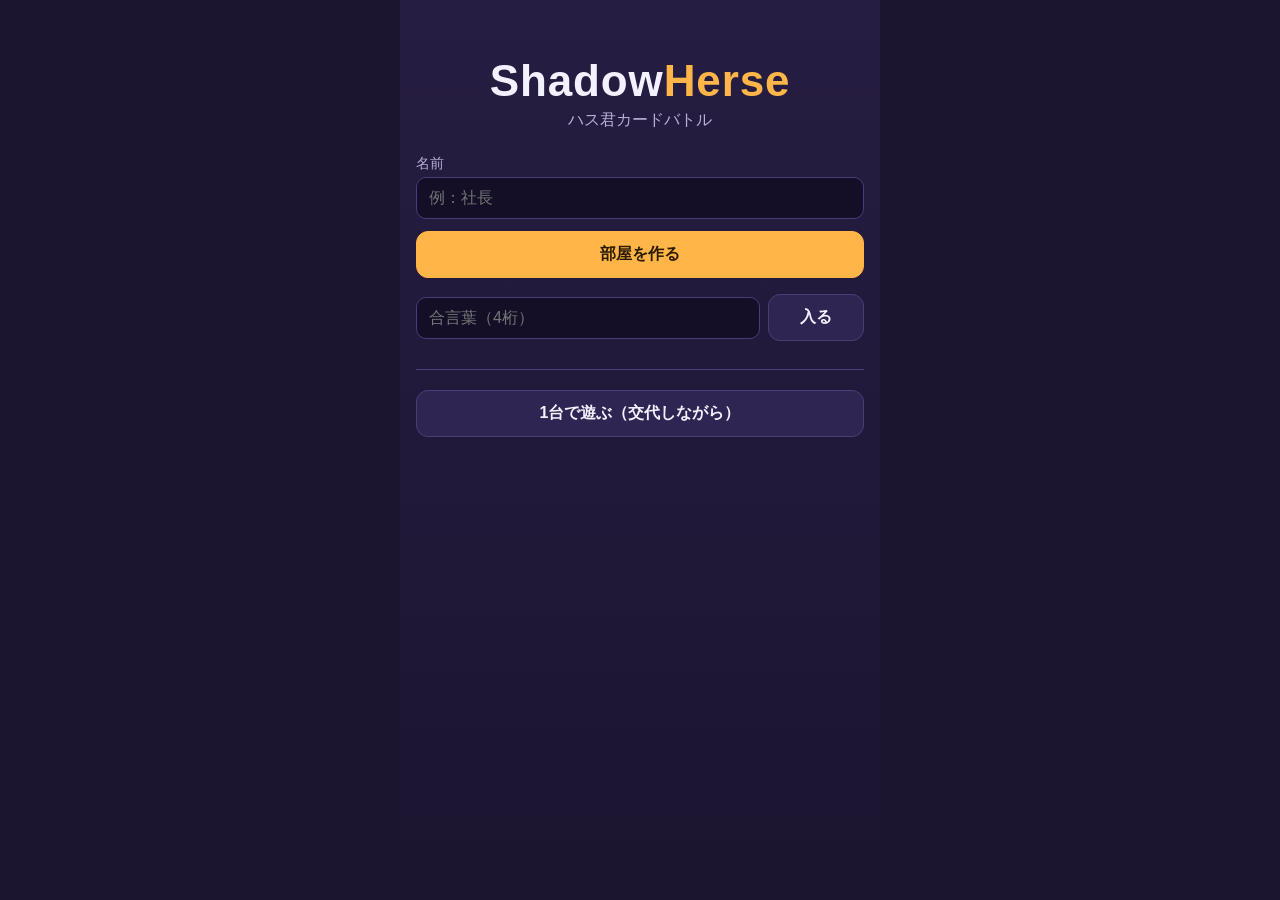
==== index.html @ 6b285855 "ShadowHerse 初期版: 1台対戦・オンライン対戦・観戦、カード40枚 Co-Authored-By: Claude Opus 5.5 <noreply@anthropic.com>" ====
<!doctype html>
<html lang="ja">
<head>
  <meta charset="utf-8">
  <meta name="viewport" content="width=device-width, initial-scale=1, maximum-scale=1, viewport-fit=cover">
  <meta name="apple-mobile-web-app-capable" content="yes">
  <meta name="theme-color" content="#1b1530">
  <title>ShadowHerse</title>
  <link rel="stylesheet" href="css/style.css">
</head>
<body>
  <main id="app">
    <section id="screen-title" class="screen">
      <h1 class="logo">Shadow<span>Herse</span></h1>
      <p class="sub">ハス君カードバトル</p>
      <label class="field">名前
        <input id="name" maxlength="12" autocomplete="nickname" placeholder="例：社長">
      </label>
      <button id="btn-create" class="btn primary">部屋を作る</button>
      <div class="join">
        <input id="code" inputmode="numeric" maxlength="4" placeholder="合言葉（4桁）">
        <button id="btn-join" class="btn">入る</button>
      </div>
      <button id="btn-rejoin" class="btn" hidden></button>
      <hr>
      <button id="btn-local" class="btn">1台で遊ぶ（交代しながら）</button>
    </section>

    <section id="screen-local" class="screen" hidden>
      <h2>1台で遊ぶ</h2>
      <label class="field">プレイヤー1 <input id="local-name1" maxlength="12"></label>
      <label class="field">デッキ <select id="local-deck1"></select></label>
      <label class="field">プレイヤー2 <input id="local-name2" maxlength="12"></label>
      <label class="field">デッキ <select id="local-deck2"></select></label>
      <button id="btn-local-start" class="btn primary">はじめる</button>
      <button id="btn-local-back" class="btn">戻る</button>
    </section>

    <section id="screen-lobby" class="screen" hidden>
      <h2>部屋</h2>
      <div id="lobby-body"></div>
    </section>

    <section id="screen-game" hidden></section>
  </main>
  <script type="module" src="js/main.js"></script>
</body>
</html>
---- css/style.css ----
:root {
  --bg: #1b1530;
  --bg2: #261d42;
  --panel: #2f2552;
  --line: #4a3d7a;
  --text: #f4f1ff;
  --muted: #b8afd6;
  --accent: #ffb547;
  --accent-ink: #2a1a00;
  --good: #57d68d;
  --bad: #ff6b6b;
  --atk: #ffcf4a;
  --hp: #ff6b8a;
  --cost: #4aa8ff;
  --target: #ff5f5f;
  --ready: #57d68d;
}

* { box-sizing: border-box; }

html, body {
  margin: 0;
  height: 100%;
  background: var(--bg);
  color: var(--text);
  font-family: -apple-system, BlinkMacSystemFont, "Hiragino Sans", "Hiragino Kaku Gothic ProN", "Yu Gothic", sans-serif;
  -webkit-text-size-adjust: 100%;
  touch-action: manipulation;
  -webkit-tap-highlight-color: transparent;
  overscroll-behavior: none;
}

#app {
  max-width: 480px;
  margin: 0 auto;
  min-height: 100dvh;
  background: linear-gradient(180deg, var(--bg2), var(--bg));
}

[hidden] { display: none !important; }

/* ---------- 共通 ---------- */

.btn {
  display: block;
  width: 100%;
  margin: 8px 0;
  padding: 12px 14px;
  border: 1px solid var(--line);
  border-radius: 12px;
  background: var(--panel);
  color: var(--text);
  font: inherit;
  font-weight: 600;
  font-size: 16px;
  cursor: pointer;
}
.btn.primary { background: var(--accent); color: var(--accent-ink); border-color: var(--accent); }
.btn.danger { background: var(--bad); color: #fff; border-color: var(--bad); }
.btn:disabled { opacity: .45; cursor: default; }
.btn.small { display: inline-block; width: auto; margin: 0 0 0 8px; padding: 4px 10px; font-size: 13px; }

input, select {
  width: 100%;
  margin-top: 4px;
  padding: 11px 12px;
  border: 1px solid var(--line);
  border-radius: 10px;
  background: #140f26;
  color: var(--text);
  font: inherit;
  font-size: 16px; /* iPhone でズームされないよう16px以上 */
}

.screen { padding: 24px 16px calc(24px + env(safe-area-inset-bottom)); }
.field { display: block; margin: 12px 0; color: var(--muted); font-size: 14px; }
hr { border: 0; border-top: 1px solid var(--line); margin: 20px 0; }
h2 { margin: 0 0 12px; }

/* ---------- タイトル ---------- */

.logo {
  margin: 32px 0 0;
  text-align: center;
  font-size: 44px;
  letter-spacing: .02em;
  font-weight: 800;
}
.logo span { color: var(--accent); }
.sub { margin: 4px 0 24px; text-align: center; color: var(--muted); }
.join { display: flex; gap: 8px; align-items: center; }
.join input { flex: 1; margin: 0; }
.join .btn { width: 96px; flex: none; }

/* ---------- ロビー ---------- */

.code-label { margin: 0; text-align: center; color: var(--muted); }
.code { margin: 0; text-align: center; font-size: 56px; font-weight: 800; letter-spacing: .15em; color: var(--accent); }
.hint { color: var(--muted); font-size: 13px; text-align: center; }
.sec { margin: 16px 0 6px; font-weight: 700; }
.members { list-style: none; padding: 0; margin: 12px 0; }
.members li {
  display: flex; gap: 8px; justify-content: space-between; align-items: center;
  padding: 10px 12px; margin: 6px 0; border-radius: 10px; background: var(--panel); font-size: 14px;
}
.members li span:first-child { flex: 1; }
.ok { color: var(--good); font-weight: 700; }
.ng { color: var(--muted); }
.decks { display: grid; gap: 6px; }
.deck {
  display: grid; grid-template-columns: auto 1fr; column-gap: 8px; align-items: center;
  padding: 10px 12px; border: 1px solid var(--line); border-radius: 10px; background: var(--panel);
}
.deck.on { border-color: var(--accent); }
.deck input { width: auto; margin: 0; grid-row: span 2; }
.deck small { color: var(--muted); }

/* ---------- 対戦画面 ---------- */

.game {
  display: flex;
  flex-direction: column;
  gap: 6px;
  height: 100dvh;
  padding: calc(6px + env(safe-area-inset-top)) 8px calc(6px + env(safe-area-inset-bottom));
  user-select: none;
  -webkit-user-select: none;
}

.bar {
  display: grid;
  grid-template-columns: 1fr auto auto auto;
  gap: 10px;
  align-items: center;
  padding: 6px 10px;
  border: 2px solid var(--line);
  border-radius: 12px;
  background: var(--panel);
  font-size: 12px;
}
.bar.active { border-color: var(--accent); }
.bar.targetable { border-color: var(--target); box-shadow: 0 0 0 3px rgba(255, 95, 95, .35); animation: pulse 1s infinite; }
.who { min-width: 0; }
.pname { font-weight: 700; font-size: 14px; white-space: nowrap; overflow: hidden; text-overflow: ellipsis; display: inline-block; max-width: 9em; vertical-align: middle; }
.turn-tag { margin-left: 6px; padding: 1px 6px; border-radius: 6px; background: var(--accent); color: var(--accent-ink); font-weight: 700; }
.hp-big { font-size: 22px; font-weight: 800; color: var(--hp); }
.hp-big.low { animation: pulse 1s infinite; }
.pp { text-align: center; color: var(--cost); font-weight: 700; }
.pips { display: block; line-height: 0; }
.pips i { display: inline-block; width: 6px; height: 6px; margin: 1px; border-radius: 50%; background: #3a3263; }
.pips i.on { background: var(--cost); }
.counts { color: var(--muted); line-height: 1.25; text-align: right; }

.board {
  display: grid;
  grid-template-columns: repeat(5, 1fr);
  gap: 5px;
  padding: 6px;
  border-radius: 12px;
  background: rgba(0, 0, 0, .18);
}
.slot {
  aspect-ratio: 259 / 224;
  border: 1px dashed rgba(255, 255, 255, .12);
  border-radius: 8px;
}
.mid { flex: 1; min-height: 30px; display: flex; align-items: center; justify-content: center; }
.prompt { font-size: 14px; font-weight: 700; color: var(--accent); }
.prompt.quiet { color: var(--muted); font-weight: 600; }

/* カード */
.card {
  position: relative;
  width: 100%;
  aspect-ratio: 259 / 224;
  border-radius: 8px;
  overflow: hidden;
  background: #fff;
  border: 2px solid #ddd;
  cursor: pointer;
}
.card.spell { border-color: #c79bff; }
.card img { display: block; width: 100%; height: 100%; object-fit: cover; pointer-events: none; }
.card .cost, .card .atk, .card .hp {
  position: absolute;
  min-width: 20px; height: 20px; padding: 0 4px;
  border-radius: 10px;
  font-size: 13px; font-weight: 800; line-height: 20px; text-align: center;
  color: #111; box-shadow: 0 1px 2px rgba(0, 0, 0, .5);
}
.card .cost { top: 2px; left: 2px; background: var(--cost); color: #fff; }
.card .atk { bottom: 2px; left: 2px; background: var(--atk); }
.card .hp { bottom: 2px; right: 2px; background: var(--hp); color: #fff; }
.card .hp.hurt { background: #b0002a; }
.card .kw { position: absolute; top: 1px; right: 2px; font-size: 13px; text-shadow: 0 0 3px #000; }
.card .spell-tag { position: absolute; bottom: 2px; right: 2px; padding: 0 5px; border-radius: 6px; background: #c79bff; color: #1a0033; font-size: 10px; font-weight: 800; }
.card .name {
  position: absolute; left: 0; right: 0; bottom: 22px;
  padding: 1px 3px; background: rgba(0, 0, 0, .55); color: #fff;
  font-size: 10px; font-weight: 700; text-align: center;
  white-space: nowrap; overflow: hidden; text-overflow: ellipsis;
}
.board .card .name { display: none; }
.board .card .atk, .board .card .hp { min-width: 17px; height: 17px; font-size: 11px; line-height: 17px; border-radius: 9px; }
.board .card .kw { font-size: 11px; }

.card.ready { border-color: var(--ready); box-shadow: 0 0 0 2px var(--ready); }
.card.selected { border-color: var(--accent); box-shadow: 0 0 0 3px var(--accent); transform: translateY(-3px); }
.card.targetable { border-color: var(--target); box-shadow: 0 0 0 3px rgba(255, 95, 95, .6); animation: pulse 1s infinite; }
.card.playable { border-color: var(--ready); }
.hand .card:not(.playable) { filter: saturate(.55) brightness(.8); }
.hand.opp .card { filter: none; }

.hand {
  display: flex;
  gap: 6px;
  overflow-x: auto;
  padding: 4px 2px;
  min-height: 84px;
  scrollbar-width: none;
}
.hand::-webkit-scrollbar { display: none; }
.hand .card { flex: 0 0 auto; width: 30%; max-width: 132px; }
.hand.me { flex: 0 0 auto; }
.hand.opp { min-height: 0; }
.hand.opp .card { width: 18%; }
.hand .empty { color: var(--muted); font-size: 13px; align-self: center; }

.controls { display: grid; grid-template-columns: 1fr 1fr 1.6fr; gap: 6px; }
.controls .btn { margin: 0; padding: 10px 6px; font-size: 14px; }

/* オーバーレイ */
.overlay {
  position: fixed; inset: 0; z-index: 10;
  display: flex; align-items: center; justify-content: center;
  padding: 16px;
  background: rgba(8, 5, 20, .78);
}
.panel {
  width: 100%; max-width: 420px; max-height: 90dvh; overflow-y: auto;
  padding: 18px 16px;
  border: 1px solid var(--line);
  border-radius: 16px;
  background: var(--panel);
  text-align: center;
}
.panel .big { font-size: 20px; font-weight: 800; margin: 8px 0; }
.panel .result { font-size: 36px; font-weight: 800; color: var(--accent); margin: 8px 0 16px; }
.panel.detail img { width: 100%; border-radius: 10px; background: #fff; }
.ctext { padding: 10px; border-radius: 10px; background: rgba(0, 0, 0, .25); text-align: left; }
.reason { color: var(--bad); font-weight: 700; }
.panel.log ul { list-style: none; padding: 0; margin: 0; text-align: left; font-size: 13px; }
.panel.log li { padding: 6px 0; border-bottom: 1px solid var(--line); }
.mull { display: grid; grid-template-columns: repeat(2, 1fr); gap: 8px; margin: 12px 0; }
.mull .card.swap { opacity: .4; border-color: var(--bad); }
.mull .card.swap::after {
  content: "交換"; position: absolute; inset: 0; display: flex; align-items: center; justify-content: center;
  color: #fff; font-weight: 800; font-size: 20px; text-shadow: 0 0 4px #000;
}

.toast {
  position: fixed; left: 50%; top: calc(50% - 20px); z-index: 20;
  max-width: 90vw; padding: 10px 16px;
  border-radius: 12px; background: rgba(0, 0, 0, .85); color: #fff;
  font-size: 14px; font-weight: 700; text-align: center;
  transform: translate(-50%, 0); opacity: 0; pointer-events: none;
  transition: opacity .2s;
}
.toast.show { opacity: 1; }

@keyframes pulse {
  50% { box-shadow: 0 0 0 5px rgba(255, 95, 95, .15); }
}

/* 背の低い画面（iPhone SE など）では少し詰める */
@media (max-height: 640px) {
  .hand .card { width: 26%; }
  .hand { min-height: 70px; }
  .bar { padding: 4px 8px; }
  .hp-big { font-size: 19px; }
  .controls .btn { padding: 8px 6px; }
}
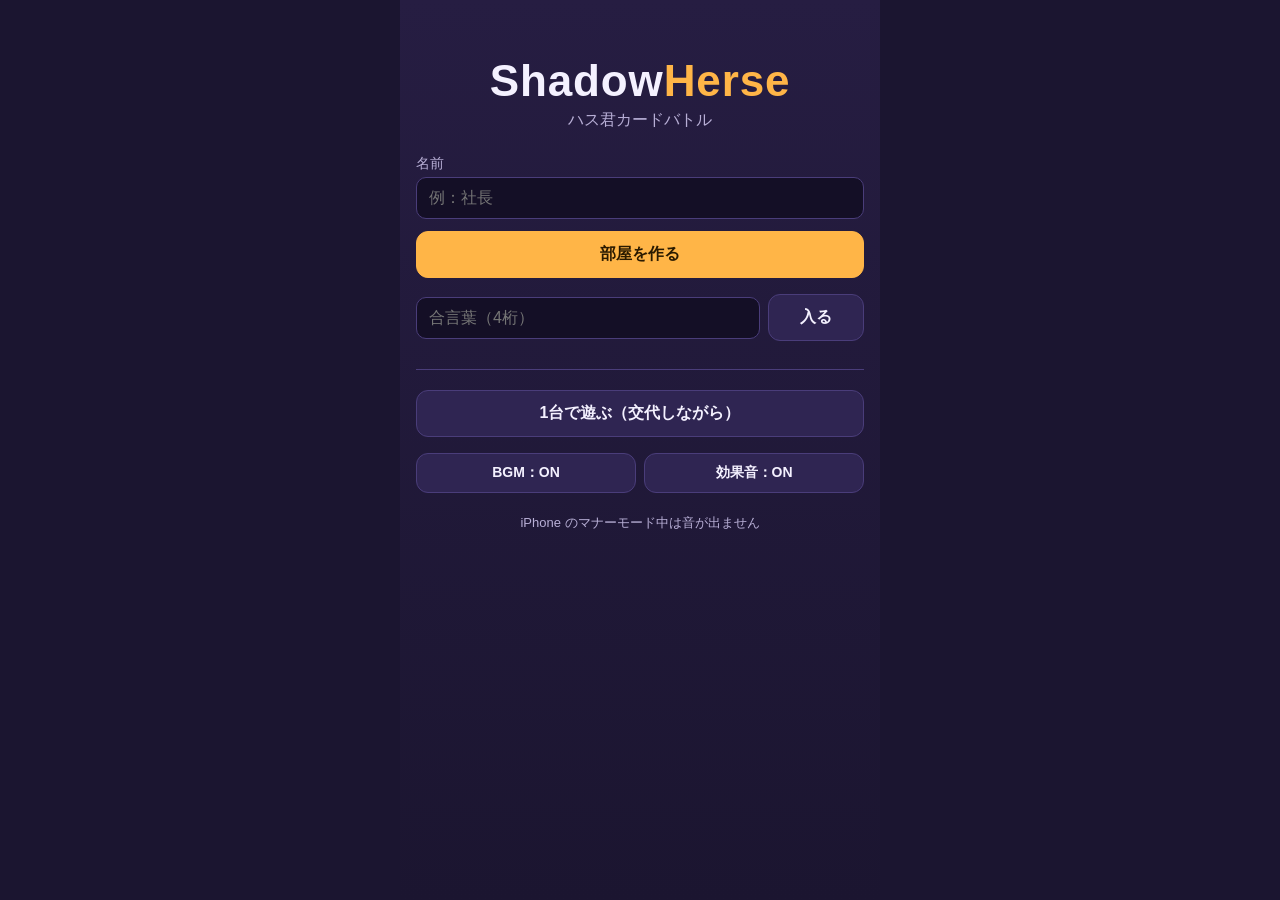
==== commit b7a7af6f: "BGM と効果音を追加（Web Audio で合成、ON/OFF 設定つき） Co-Authored-By: Claude Opus 5.5 <noreply@anthropic.com>" ====
--- a/index.html
+++ b/index.html
@@ -24,6 +24,11 @@
       <button id="btn-rejoin" class="btn" hidden></button>
       <hr>
       <button id="btn-local" class="btn">1台で遊ぶ（交代しながら）</button>
+      <div class="toggles">
+        <button id="tg-bgm" class="btn">BGM：ON</button>
+        <button id="tg-se" class="btn">効果音：ON</button>
+      </div>
+      <p class="hint">iPhone のマナーモード中は音が出ません</p>
     </section>
 
     <section id="screen-local" class="screen" hidden>
--- a/css/style.css
+++ b/css/style.css
@@ -77,6 +77,9 @@
 hr { border: 0; border-top: 1px solid var(--line); margin: 20px 0; }
 h2 { margin: 0 0 12px; }
 
+.toggles { display: grid; grid-template-columns: 1fr 1fr; gap: 8px; }
+.toggles .btn { font-size: 14px; padding: 10px 8px; }
+
 /* ---------- タイトル ---------- */
 
 .logo {
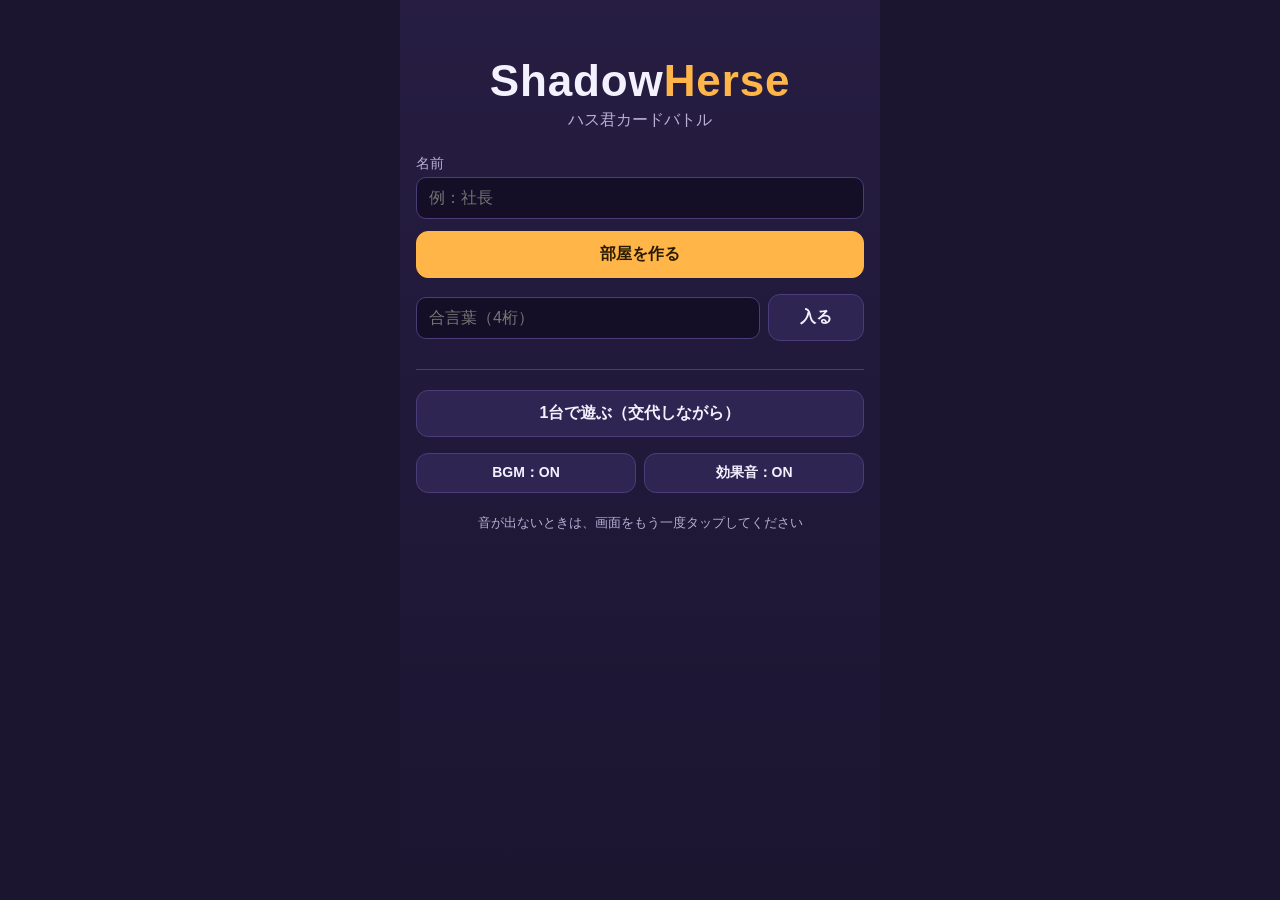
==== commit 79c00fb3: "iPhone で BGM が鳴らない問題を修正 - 音声の有効化を touchend / click でも行い、無音を1回鳴らして確実に解除する - iOS 17 以降はマナーモードでも鳴るよう au" ====
--- a/index.html
+++ b/index.html
@@ -28,7 +28,7 @@
         <button id="tg-bgm" class="btn">BGM：ON</button>
         <button id="tg-se" class="btn">効果音：ON</button>
       </div>
-      <p class="hint">iPhone のマナーモード中は音が出ません</p>
+      <p class="hint">音が出ないときは、画面をもう一度タップしてください</p>
     </section>
 
     <section id="screen-local" class="screen" hidden>
